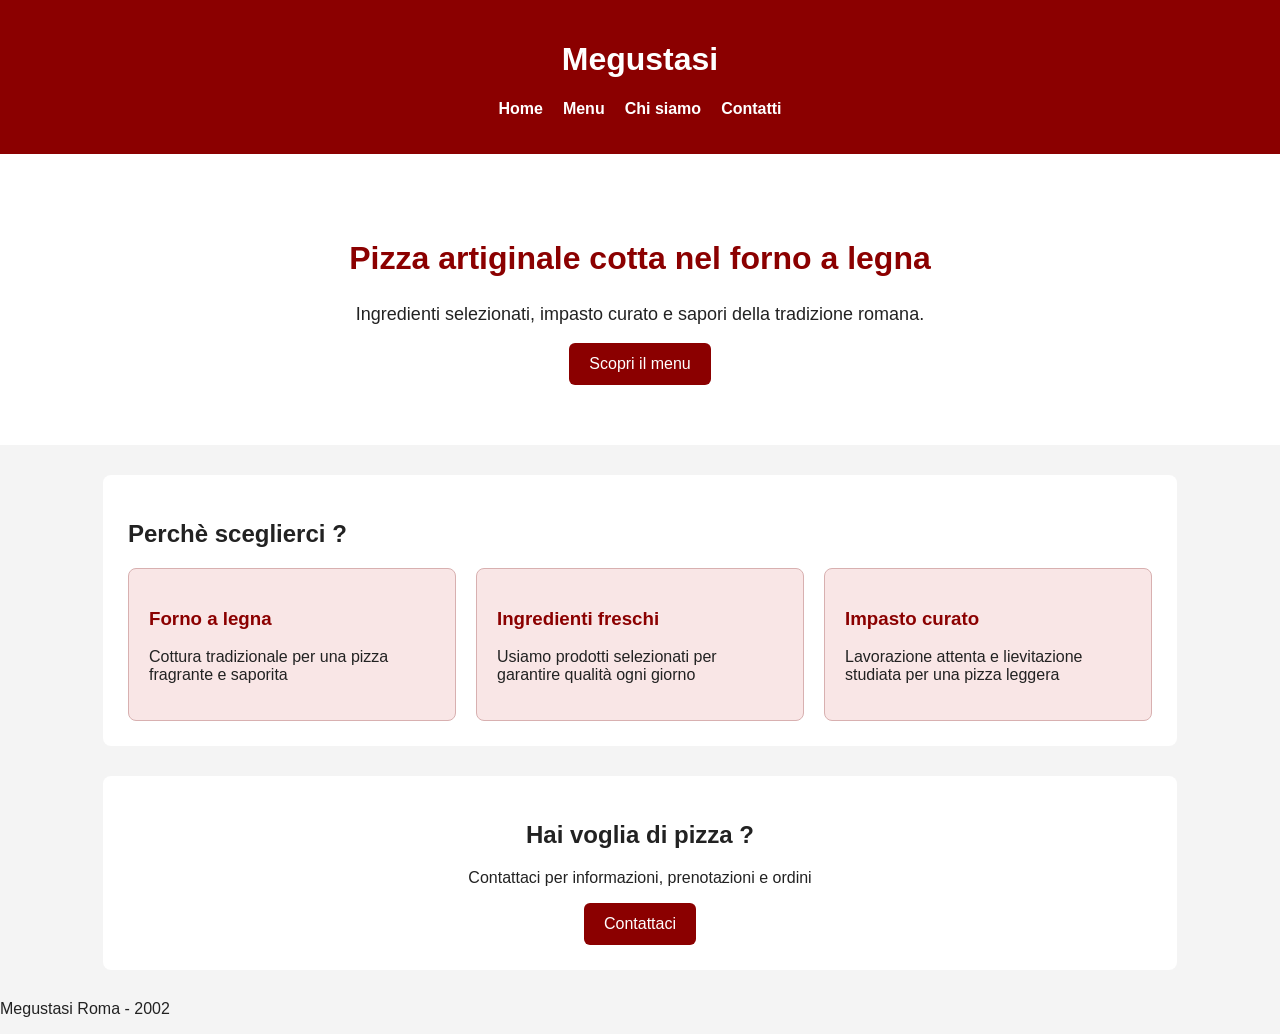
==== index.html @ 9402d275 "Prima versione sito vetrina, con scheda chi-siamo" ====
<!DOCTYPE html>
<html lang="it">
<head>
    <meta charset="UTF-8">
    <title>Megustasi</title>
    <link rel ="stylesheet" href="style.css">
</head>

<body>
    <header class="intestazione">
        <h1>Megustasi</h1>

        <nav class="navbar">
            <ul>
                <li><a href="index.html">Home</a>   </li>
                <li><a href ="menu.html">Menu</a></li>
                <li><a href="chi-siamo.html">Chi siamo</a></li>
                <li><a href="contatti">Contatti</a>   </li>
            </ul>
        </nav>
    </header>

    <main>
        <section class="hero">
            <h2>Pizza artiginale cotta nel forno a legna</h2>
            <p>
                Ingredienti selezionati, impasto curato e sapori della tradizione romana.
            </p>
            <a class="bottone" href="menu.html">Scopri il menu</a>
                </section>
        
        <section class ="sezione">
            <h2> Perchè sceglierci ?</h2>
            
            <div class="contenitore-card">

                <div class ="card">
                    <h3>Forno a legna</h3>
                    <p>
                        Cottura tradizionale per una pizza fragrante e saporita
                    </p>
                </div>
                <div class="card">
                    <h3>Ingredienti freschi</h3>
                    <p>
                        Usiamo prodotti selezionati per garantire qualità ogni giorno
                    </p>
                </div>

                <div class ="card">
                    <h3>Impasto curato</h3>
                    <p>
                        Lavorazione attenta e lievitazione studiata per una pizza leggera
                    </p>
                </div>
            </div>
        </section>
        <section class ="sezione call-to-action">
            <h2>Hai voglia di pizza ?</h2>
            <p>
                Contattaci per informazioni, prenotazioni e ordini
            </p>
            <a class="bottone" href="contatti.html">Contattaci</a>
        </section>
    </main>

    <footer>
        <p>
            Megustasi Roma - 2002
        </p>
    </footer>
</body>
</html>
---- style.css ----
body {
    margin : 0;
    font-family: Arial, Helvetica, sans-serif;
    background-color: #f4f4f4;
color :#222
}

.intestazione {
    background-color: darkred;
    color:white;
    text-align: center;
    padding: 20px;
}
 
.navbar ul {
    display:flex;
    justify-content: center;
    gap:20px;
    list-style: none;
    padding:0;
}

.navbar a {
    color : white;
    text-decoration: none;
    font-weight: bold;
}

.navbar a:hover {
    text-decoration: underline;
}

.hero {
    background-color: white;
    text-align: center;
    padding : 60px 20px;
}

.hero h2 {
    color : darkred;
    font-size: 32px;
}

.hero p{
    font-size: 18px;
}

.bottone {
    display: inline-block;
    background-color: darkred;
    color: white;
    padding :12px 20px;
    text-decoration: none;
    border-radius: 6px;ù
    font-weight: bold;
}

.bottone:hover {
    background-color: #7a0000;
}

.sezione{
    width: 80%;
    margin:30px auto;
    background-color: white;
    padding :25px;
    border-radius: 8px;
}

.contenitore-card{
    display:flex;
    gap :20px;
}

.card {
    background-color: #f9e6e6;
    padding:20px;
    border :1px solid #d8b0b0;
    border-radius: 8px;
    width: 30%;
}

.card h3{
    color : darkred;
}
.call-to-action{
    text-align: center;
}

.footer {
    text-align: center;
    background-color: darkred;
    color:white;
    padding:15px;
}
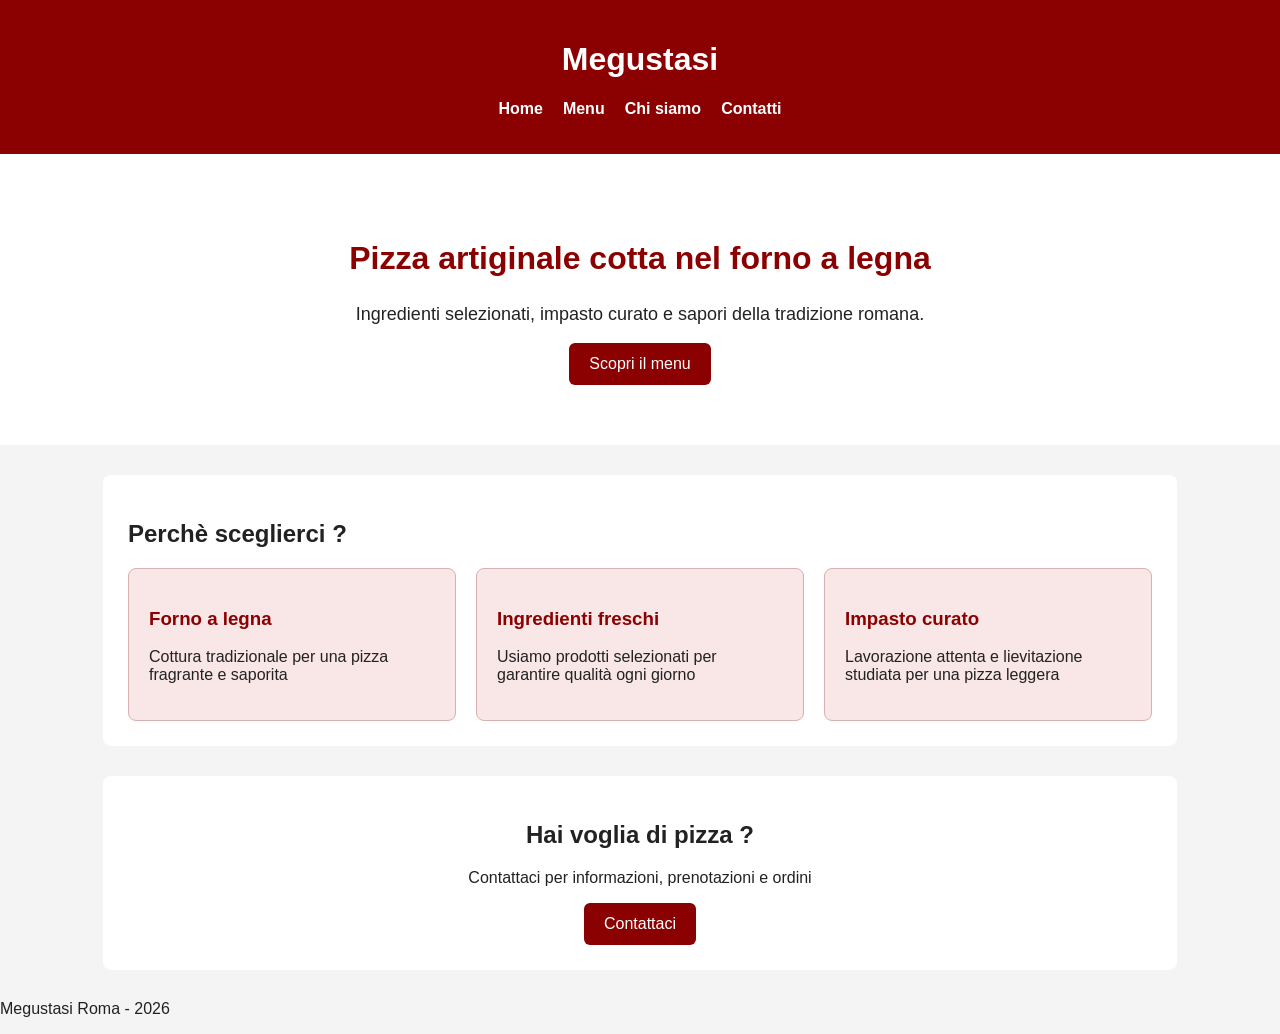
==== commit edfbfdb1: "Forza nuova pubblicazione" ====
--- a/index.html
+++ b/index.html
@@ -2,6 +2,7 @@
 <html lang="it">
 <head>
     <meta charset="UTF-8">
+    <meta name="viewport" content="width=device-width", initial-scale="1.0">
     <title>Megustasi</title>
     <link rel ="stylesheet" href="style.css">
 </head>
@@ -15,7 +16,7 @@
                 <li><a href="index.html">Home</a>   </li>
                 <li><a href ="menu.html">Menu</a></li>
                 <li><a href="chi-siamo.html">Chi siamo</a></li>
-                <li><a href="contatti">Contatti</a>   </li>
+                <li><a href="contatti.html">Contatti</a>   </li>
             </ul>
         </nav>
     </header>
@@ -66,7 +67,7 @@
 
     <footer>
         <p>
-            Megustasi Roma - 2002
+            Megustasi Roma - 2026
         </p>
     </footer>
 </body>
--- a/style.css
+++ b/style.css
@@ -83,8 +83,39 @@
 .card h3{
     color : darkred;
 }
+.card strong {
+    display:block;
+    margin-top :10px;
+    color:darkred;
+    font-size: 18px;
+}
+
 .call-to-action{
     text-align: center;
+}
+
+.info-contatti {
+    display:flex;
+    gap:20px;
+    margin-top: 20px;
+    margin-bottom: 20px;
+}
+.bottone-whatsapp{
+    display: inline-block;
+    background-color: #25d366;
+    colore:white;
+    padding: 12px 20px;
+    text-decoration: none;
+    border-radius: 6px;
+    font-weight: bold;
+}
+.bottone-whatsapp:hover{
+background-color: #1ebe5d;
+}
+.mappa{
+    margin-top:20px;
+    border-radius: 8px;
+    overflow:hidden;
 }
 
 .footer {
@@ -92,4 +123,39 @@
     background-color: darkred;
     color:white;
     padding:15px;
+}
+
+@media (max-width: 768px){
+    .navbar ul {
+        flex-direction: column;
+        gap:10px;
+    }
+    .sezione {
+        width: 90%;
+        padding: 20px;
+    }
+    .hero{
+        padding:40px 20px;
+    }
+    hero h2{
+        font-size: 26px;
+    }
+    .contenitore-card{
+        flex-direction: column;
+    }
+    .card{
+        width: auto;
+    }
+    .info-contatti{
+        flex-direction: column;
+    }
+    .bottone,
+    .bottone-whatsapp{
+        width: 100%;
+        text-align: center;
+        box-sizing: border-box;
+    }
+    .footer{
+        font-size: 14px;
+    }
 }
